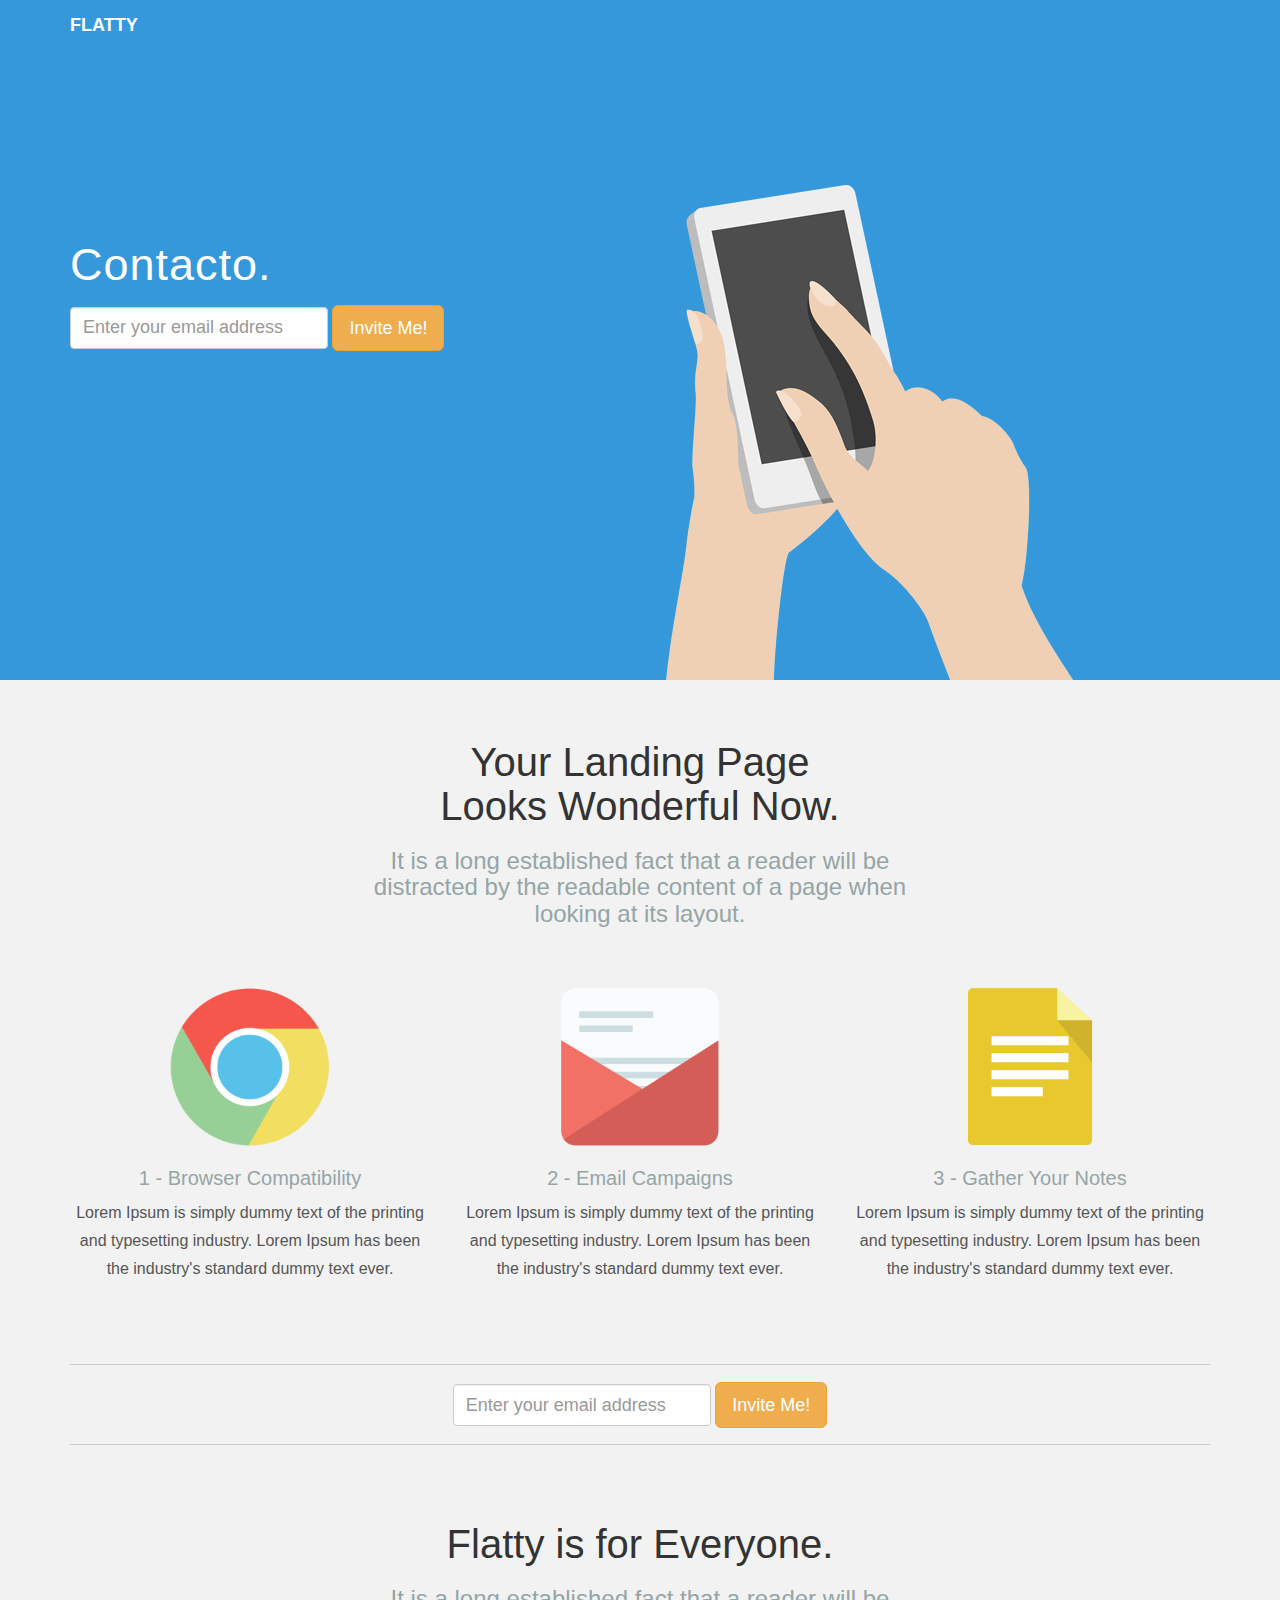
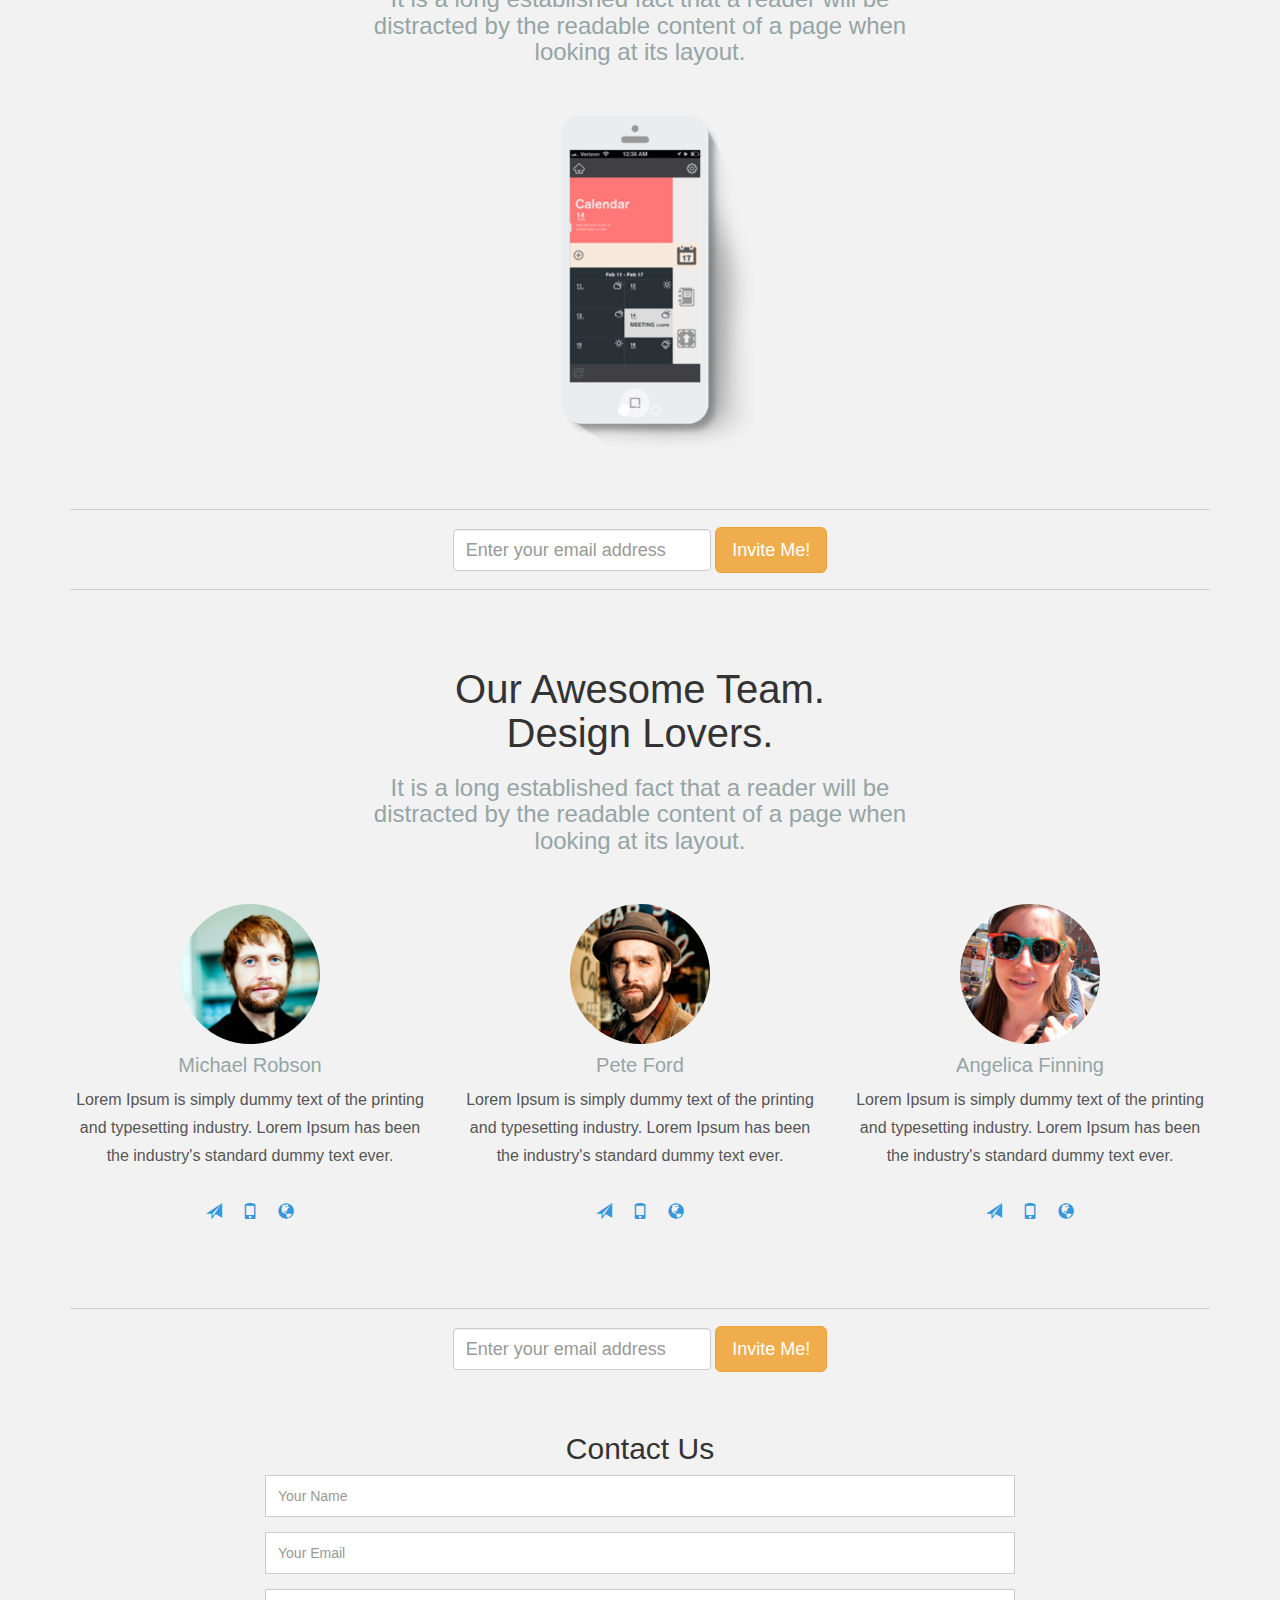
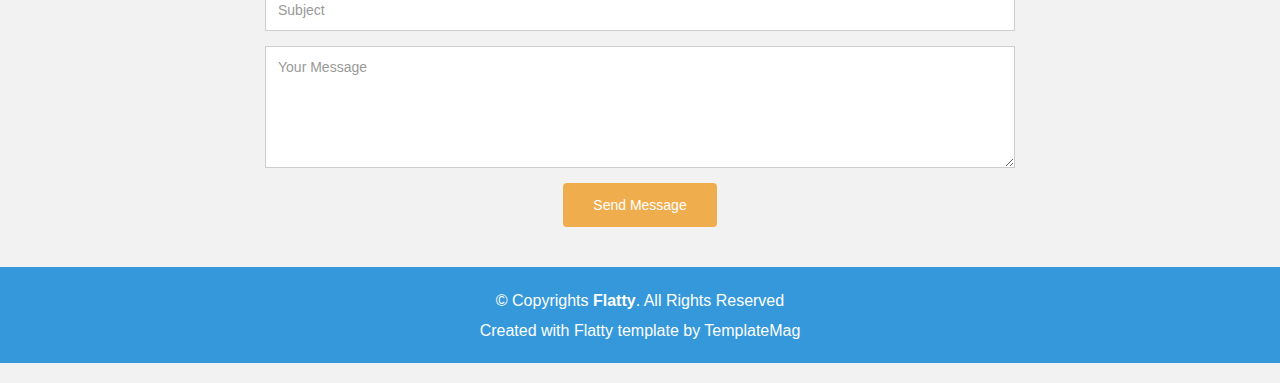
==== contacto.html @ 1164535b "Se agrega la pagina de contacto" ====
<!DOCTYPE html>
<html lang="en">
<head>
  <meta charset="utf-8">
  <title>Aprende</title>
  <meta content="width=device-width, initial-scale=1.0" name="viewport">
  <meta content="" name="keywords">
  <meta content="" name="description">

  <!-- Favicons -->
  <link href="img/favicon.png" rel="icon">
  <link href="img/apple-touch-icon.png" rel="apple-touch-icon">

  <!-- Google Fonts -->
  <link href="https://fonts.googleapis.com/css?family=Open+Sans:300,300i,400,400i,700,700i|Montserrat:300,400,500,700" rel="stylesheet">

  <!-- Bootstrap CSS File -->
  <link href="lib/bootstrap/css/bootstrap.min.css" rel="stylesheet">

  <!-- Libraries CSS Files -->
  <link href="lib/font-awesome/css/font-awesome.min.css" rel="stylesheet">

  <!-- Main Stylesheet File -->
  <link href="css/style.css" rel="stylesheet">

  <!-- =======================================================
    Template Name: Flatty
    Template URL: https://templatemag.com/flatty-bootstrap-app-landing-page-template/
    Author: TemplateMag.com
    License: https://templatemag.com/license/
  ======================================================= -->
</head>

<body>

  <!-- Fixed navbar -->
  <div class="navbar navbar-default navbar-fixed-top">
    <div class="container">
      <div class="navbar-header">
        <a class="navbar-brand" href="#"><b>FLATTY</b></a>
      </div>
      <!--/.nav-collapse -->
    </div>
  </div>

  <div id="headerwrap">
    <div class="container">
      <div class="row">
        <div class="col-lg-6">
          <h1>Contacto.</h1>
          <form class="form-inline" role="form">
            <div class="form-group">
              <input type="email" class="form-control" id="exampleInputEmail1" placeholder="Enter your email address">
            </div>
            <button type="submit" class="btn btn-warning btn-lg">Invite Me!</button>
          </form>
        </div>
        <!-- /col-lg-6 -->
        <div class="col-lg-6">
          <img class="img-responsive" src="img/ipad-hand.png" alt="">
        </div>
        <!-- /col-lg-6 -->

      </div>
      <!-- /row -->
    </div>
    <!-- /container -->
  </div>
  <!-- /headerwrap -->


  <div class="container">
    <div class="row mt centered">
      <div class="col-lg-6 col-lg-offset-3">
        <h1>Your Landing Page<br/>Looks Wonderful Now.</h1>
        <h3>It is a long established fact that a reader will be distracted by the readable content of a page when looking at its layout.</h3>
      </div>
    </div>
    <!-- /row -->

    <div class="row mt centered">
      <div class="col-lg-4">
        <img src="img/ser01.png" width="180" alt="">
        <h4>1 - Browser Compatibility</h4>
        <p>Lorem Ipsum is simply dummy text of the printing and typesetting industry. Lorem Ipsum has been the industry's standard dummy text ever.</p>
      </div>
      <!--/col-lg-4 -->

      <div class="col-lg-4">
        <img src="img/ser02.png" width="180" alt="">
        <h4>2 - Email Campaigns</h4>
        <p>Lorem Ipsum is simply dummy text of the printing and typesetting industry. Lorem Ipsum has been the industry's standard dummy text ever.</p>

      </div>
      <!--/col-lg-4 -->

      <div class="col-lg-4">
        <img src="img/ser03.png" width="180" alt="">
        <h4>3 - Gather Your Notes</h4>
        <p>Lorem Ipsum is simply dummy text of the printing and typesetting industry. Lorem Ipsum has been the industry's standard dummy text ever.</p>

      </div>
      <!--/col-lg-4 -->
    </div>
    <!-- /row -->
  </div>
  <!-- /container -->

  <div class="container">
    <hr>
    <div class="row centered">
      <div class="col-lg-6 col-lg-offset-3">
        <form class="form-inline" role="form">
          <div class="form-group">
            <input type="email" class="form-control" id="exampleInputEmail1" placeholder="Enter your email address">
          </div>
          <button type="submit" class="btn btn-warning btn-lg">Invite Me!</button>
        </form>
      </div>
      <div class="col-lg-3"></div>
    </div>
    <!-- /row -->
    <hr>
  </div>
  <!-- /container -->

  <div class="container">
    <div class="row mt centered">
      <div class="col-lg-6 col-lg-offset-3">
        <h1>Flatty is for Everyone.</h1>
        <h3>It is a long established fact that a reader will be distracted by the readable content of a page when looking at its layout.</h3>
      </div>
    </div>
    <!-- /row -->

    <div class="row mt centered">
      <div class="col-lg-6 col-lg-offset-3">
        <div id="carousel-example-generic" class="carousel slide" data-ride="carousel">
          <!-- Indicators -->
          <ol class="carousel-indicators">
            <li data-target="#carousel-example-generic" data-slide-to="0" class="active"></li>
            <li data-target="#carousel-example-generic" data-slide-to="1"></li>
            <li data-target="#carousel-example-generic" data-slide-to="2"></li>
          </ol>

          <!-- Wrapper for slides -->
          <div class="carousel-inner">
            <div class="item active">
              <img src="img/p01.png" alt="">
            </div>
            <div class="item">
              <img src="img/p02.png" alt="">
            </div>
            <div class="item">
              <img src="img/p03.png" alt="">
            </div>
          </div>
        </div>
      </div>
      <!-- /col-lg-8 -->
    </div>
    <!-- /row -->
  </div>

  <div class="container">
    <hr>
    <div class="row centered">
      <div class="col-lg-6 col-lg-offset-3">
        <form class="form-inline" role="form">
          <div class="form-group">
            <input type="email" class="form-control" id="exampleInputEmail1" placeholder="Enter your email address">
          </div>
          <button type="submit" class="btn btn-warning btn-lg">Invite Me!</button>
        </form>
      </div>
      <div class="col-lg-3"></div>
    </div>
    <!-- /row -->
    <hr>
  </div>
  <!-- /container -->

  <div class="container">
    <div class="row mt centered">
      <div class="col-lg-6 col-lg-offset-3">
        <h1>Our Awesome Team.<br/>Design Lovers.</h1>
        <h3>It is a long established fact that a reader will be distracted by the readable content of a page when looking at its layout.</h3>
      </div>
    </div>
    <!-- /row -->

    <div class="row mt centered">
      <div class="col-lg-4">
        <img class="img-circle" src="img/pic1.jpg" width="140" alt="">
        <h4>Michael Robson</h4>
        <p>Lorem Ipsum is simply dummy text of the printing and typesetting industry. Lorem Ipsum has been the industry's standard dummy text ever.</p>
        <p><i class="glyphicon glyphicon-send"></i> <i class="glyphicon glyphicon-phone"></i> <i class="glyphicon glyphicon-globe"></i></p>
      </div>
      <!--/col-lg-4 -->

      <div class="col-lg-4">
        <img class="img-circle" src="img/pic2.jpg" width="140" alt="">
        <h4>Pete Ford</h4>
        <p>Lorem Ipsum is simply dummy text of the printing and typesetting industry. Lorem Ipsum has been the industry's standard dummy text ever.</p>
        <p><i class="glyphicon glyphicon-send"></i> <i class="glyphicon glyphicon-phone"></i> <i class="glyphicon glyphicon-globe"></i></p>
      </div>
      <!--/col-lg-4 -->

      <div class="col-lg-4">
        <img class="img-circle" src="img/pic3.jpg" width="140" alt="">
        <h4>Angelica Finning</h4>
        <p>Lorem Ipsum is simply dummy text of the printing and typesetting industry. Lorem Ipsum has been the industry's standard dummy text ever.</p>
        <p><i class="glyphicon glyphicon-send"></i> <i class="glyphicon glyphicon-phone"></i> <i class="glyphicon glyphicon-globe"></i></p>
      </div>
      <!--/col-lg-4 -->
    </div>
    <!-- /row -->
  </div>
  <!-- /container -->

  <div class="container">
    <hr>
    <div class="row centered">
      <div class="col-lg-6 col-lg-offset-3">
        <form class="form-inline" role="form">
          <div class="form-group">
            <input type="email" class="form-control" id="exampleInputEmail1" placeholder="Enter your email address">
          </div>
          <button type="submit" class="btn btn-warning btn-lg">Invite Me!</button>
        </form>
      </div>
      <div class="col-lg-3"></div>
    </div>
    <!-- /row -->
  </div>
  <!-- /container -->


  <div id="contact">
    <div class="container">
      <div class="row">
        <div class="col-md-8 col-md-offset-2">
          <h2 class="centered">Contact Us</h2>
          <form class="contact-form php-mail-form" role="form" action="contactform" method="POST">

            <div class="form-group">
              <input type="name" name="name" class="form-control" id="contact-name" placeholder="Your Name" data-rule="minlen:4" data-msg="Please enter at least 4 chars" >
              <div class="validate"></div>
            </div>
            <div class="form-group">
              <input type="email" name="email" class="form-control" id="contact-email" placeholder="Your Email" data-rule="email" data-msg="Please enter a valid email">
              <div class="validate"></div>
            </div>
            <div class="form-group">
              <input type="text" name="subject" class="form-control" id="contact-subject" placeholder="Subject" data-rule="minlen:4" data-msg="Please enter at least 8 chars of subject">
              <div class="validate"></div>
            </div>

            <div class="form-group">
              <textarea class="form-control" name="message" id="contact-message" placeholder="Your Message" rows="5" data-rule="required" data-msg="Please write something for us"></textarea>
              <div class="validate"></div>
            </div>

            <div class="loading"><img src="lib/php-mail-form/loading.gif"></div>
            <div class="error-message"></div>
            <div class="sent-message">Your message has been sent. Thank you!</div>

            <div class="form-send">
              <button type="submit" class="btn btn-large">Send Message</button>
            </div>

          </form>

        </div>
      </div>
    </div>
  </div>
  <!-- / contact -->

  <div id="copyrights">
    <div class="container">
      <p>
        &copy; Copyrights <strong>Flatty</strong>. All Rights Reserved
      </p>
      <div class="credits">
        <!--
          You are NOT allowed to delete the credit link to TemplateMag with free version.
          You can delete the credit link only if you bought the pro version.
          Buy the pro version with working PHP/AJAX contact form: https://templatemag.com/flatty-bootstrap-app-landing-page-template/
          Licensing information: https://templatemag.com/license/
        -->
        Created with Flatty template by <a href="https://templatemag.com/">TemplateMag</a>
      </div>
    </div>
  </div>
  <!-- / copyrights -->

  <!-- JavaScript Libraries -->
  <script src="lib/jquery/jquery.min.js"></script>
  <script src="lib/bootstrap/js/bootstrap.min.js"></script>
  <script src="lib/php-mail-form/validate.js"></script>
  <script src="lib/easing/easing.min.js"></script>

  <!-- Template Main Javascript File -->
  <script src="js/main.js"></script>

</body>
</html>
---- css/style.css ----
/**
* Template Name: Flatty
* Template URL: https://templatemag.com/flatty-bootstrap-app-landing-page-template/
* Author: TemplateMag.com
* License: https://templatemag.com/license/
*/

body {
  background-color: #f2f2f2;
  font-family: 'Lato', sans-serif;
  font-weight: 300;
  font-size: 16px;
  color: #555;
  -webkit-font-smoothing: antialiased;
  -webkit-overflow-scrolling: touch;
}

/* Titles */

h1, h2, h3, h4, h5, h6 {
  font-family: 'Lato', sans-serif;
  font-weight: 300;
  color: #333;
}

h1 {
  font-size: 40px;
}

h3 {
  color: #95a5a6;
  font-weight: 400;
}

h4 {
  color: #95a5a6;
  font-weight: 400;
  font-size: 20px;
}

/* Paragraph & Typographic */

p {
  line-height: 28px;
  margin-bottom: 25px;
  font-size: 16px;
}

.centered {
  text-align: center;
}

/* Links */

a {
  color: #3498db;
  word-wrap: break-word;
  -webkit-transition: color 0.1s ease-in, background 0.1s ease-in;
  -moz-transition: color 0.1s ease-in, background 0.1s ease-in;
  -ms-transition: color 0.1s ease-in, background 0.1s ease-in;
  -o-transition: color 0.1s ease-in, background 0.1s ease-in;
  transition: color 0.1s ease-in, background 0.1s ease-in;
}

a:hover, a:focus {
  color: #7b7b7b;
  text-decoration: none;
  outline: 0;
}

a:before, a:after {
  -webkit-transition: color 0.1s ease-in, background 0.1s ease-in;
  -moz-transition: color 0.1s ease-in, background 0.1s ease-in;
  -ms-transition: color 0.1s ease-in, background 0.1s ease-in;
  -o-transition: color 0.1s ease-in, background 0.1s ease-in;
  transition: color 0.1s ease-in, background 0.1s ease-in;
}

hr {
  display: block;
  height: 1px;
  border: 0;
  border-top: 1px solid #ccc;
  margin: 1em 0;
  padding: 0;
}

.navbar-default {
  background-color: #3498db;
  border-color: transparent;
}

.navbar-default .navbar-brand {
  color: white;
}

.navbar-default .navbar-nav>li>a {
  color: white;
}

.navbar-toggle {
  background: #fff;
}

/* Helpers */

.mt {
  margin-top: 40px;
  margin-bottom: 40px;
}

.form-control {
  height: 42px;
  font-size: 18px;
  width: 280px;
}

i {
  margin: 8px;
  color: #3498db;
}

/* HeaderWrap */

#headerwrap {
  /* background: url(../img/bg01.jpg) no-repeat center top; */
  background-color: #3498db;
  margin-top: -20px;
  padding-top: 200px;
  background-attachment: relative;
  background-position: center center;
  min-height: 650px;
  width: 100%;
  -webkit-background-size: 100%;
  -moz-background-size: 100%;
  -o-background-size: 100%;
  background-size: 100%;
  -webkit-background-size: cover;
  -moz-background-size: cover;
  -o-background-size: cover;
  background-size: cover;
}

#headerwrap h1 {
  margin-top: 60px;
  margin-bottom: 15px;
  color: white;
  font-size: 45px;
  font-weight: 300;
  letter-spacing: 1px;
}

@media (max-width: 768px) {
  #headerwrap {
    padding-top: 100px;
  }

  #headerwrap h1 {
    margin-top: 10px;
    font-size: 36px;
  }
}
/* Contact Form */

#contact {
  padding: 40px 0;
}

.contact-form {}

.contact-form label {
  color: #999;
}

.contact-form input, .contact-form textarea {
  padding: 10px 12px;
  border-radius: 0;
  box-shadow: none;
  font-size: 14px;
  height: auto;
  width: 100%;
}

.contact-form .form-send {
  text-align: center;
}

.contact-form .form-send button {
  background: #f0ad4e;
  border: 0;
  padding: 12px 30px;
  color: #fff;
  transition: 0.4s;
  cursor: pointer;
}

.contact-form .form-send button:hover {
  background: #fabf6b;
}

.contact-form .validate {
  display: none;
  color: red;
  margin: 0 0 15px 0;
  font-weight: 400;
  font-size: 13px;
}

.contact-form .loading {
  display: none;
  color: #555;
  background: #fff;
  text-align: center;
  padding: 15px;
  margin: 15px 0;
}

.contact-form .error-message {
  display: none;
  color: #fff;
  background: #ed3c0d;
  text-align: center;
  padding: 15px;
  font-weight: 600;
  margin: 15px 0;
}

.contact-form .sent-message {
  display: none;
  color: #fff;
  background: #18d26e;
  text-align: center;
  padding: 15px;
  font-weight: 600;
  margin: 15px 0;
}

/* Copyrights */

#copyrights {
  background: #3498db;
  padding: 20px 0;
  text-align: center;
}

#copyrights p {
  margin-bottom: 5px;
  color: #fff;
}

#copyrights a {
  color: #fff;
}

.credits {
  color: #fff;
}
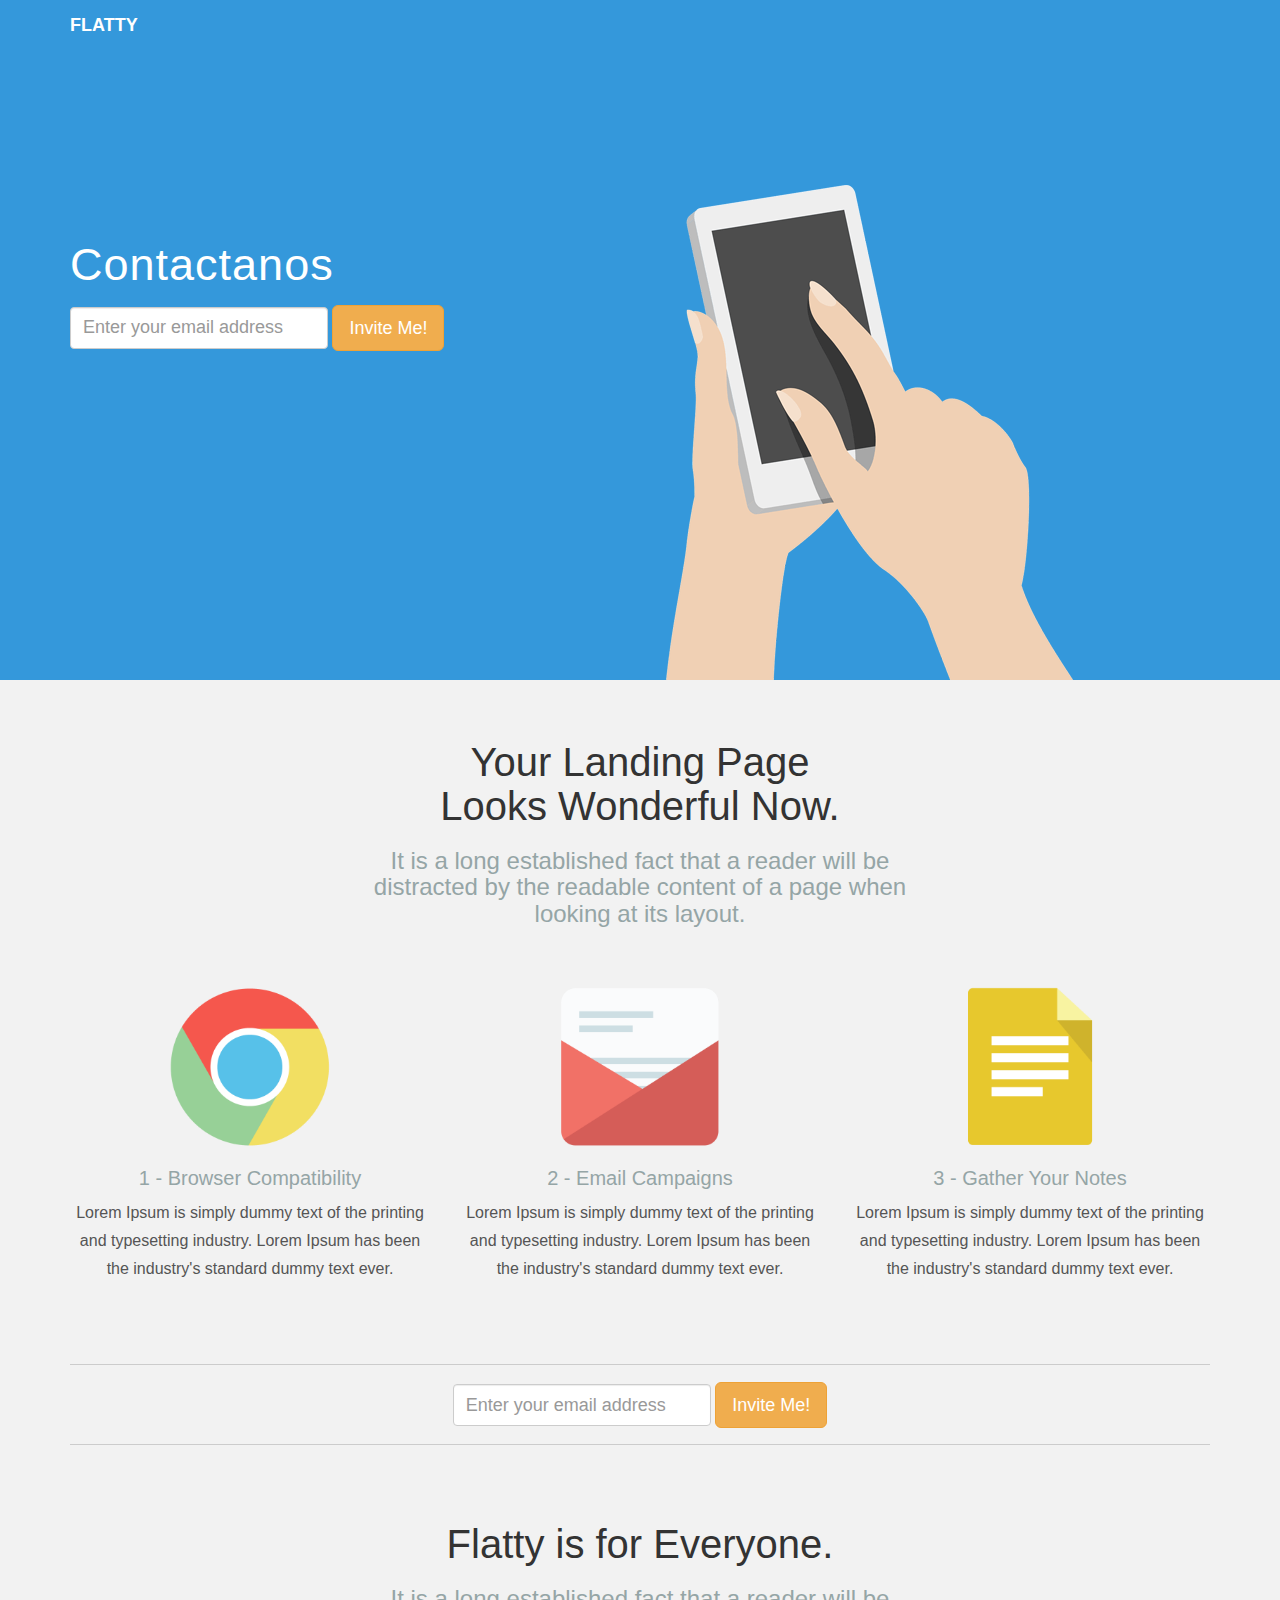
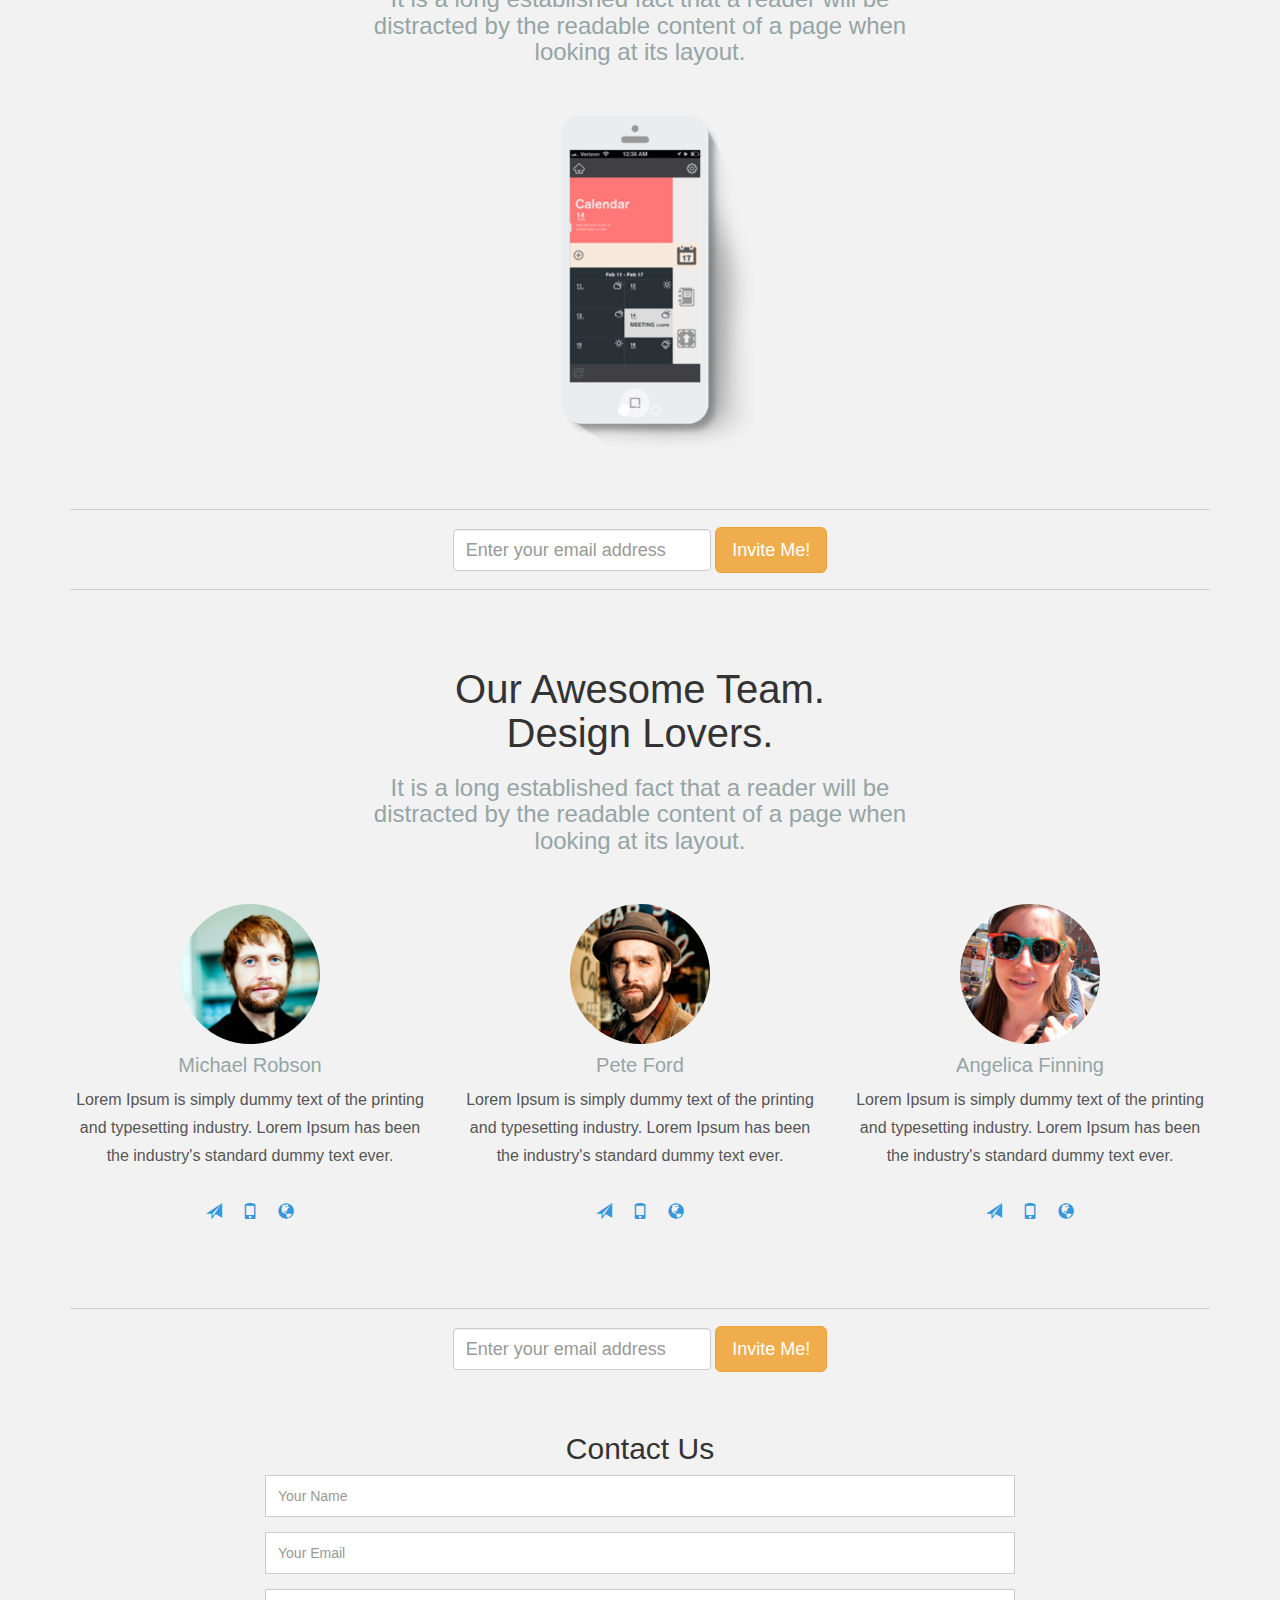
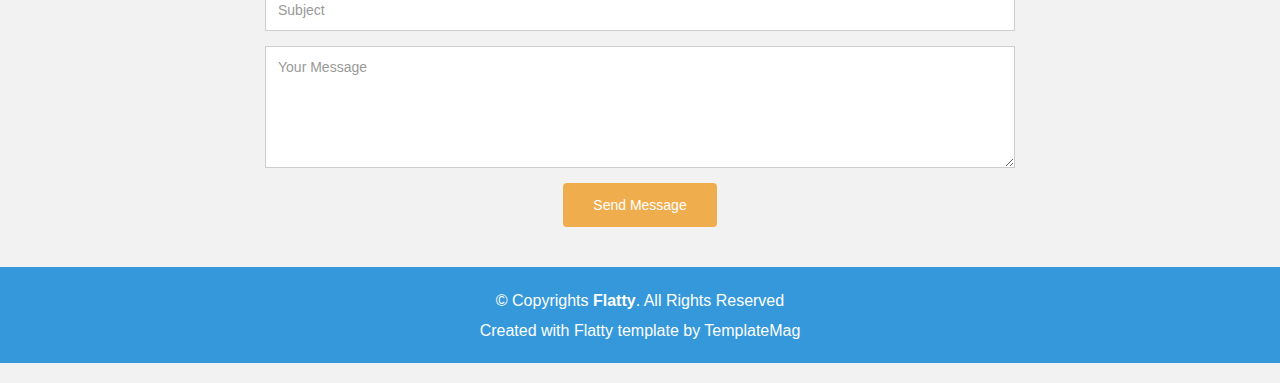
==== commit bb0c3168: "Se cambia el texto de contacto" ====
--- a/contacto.html
+++ b/contacto.html
@@ -47,7 +47,7 @@
     <div class="container">
       <div class="row">
         <div class="col-lg-6">
-          <h1>Contacto.</h1>
+          <h1>Contactanos </h1>
           <form class="form-inline" role="form">
             <div class="form-group">
               <input type="email" class="form-control" id="exampleInputEmail1" placeholder="Enter your email address">
